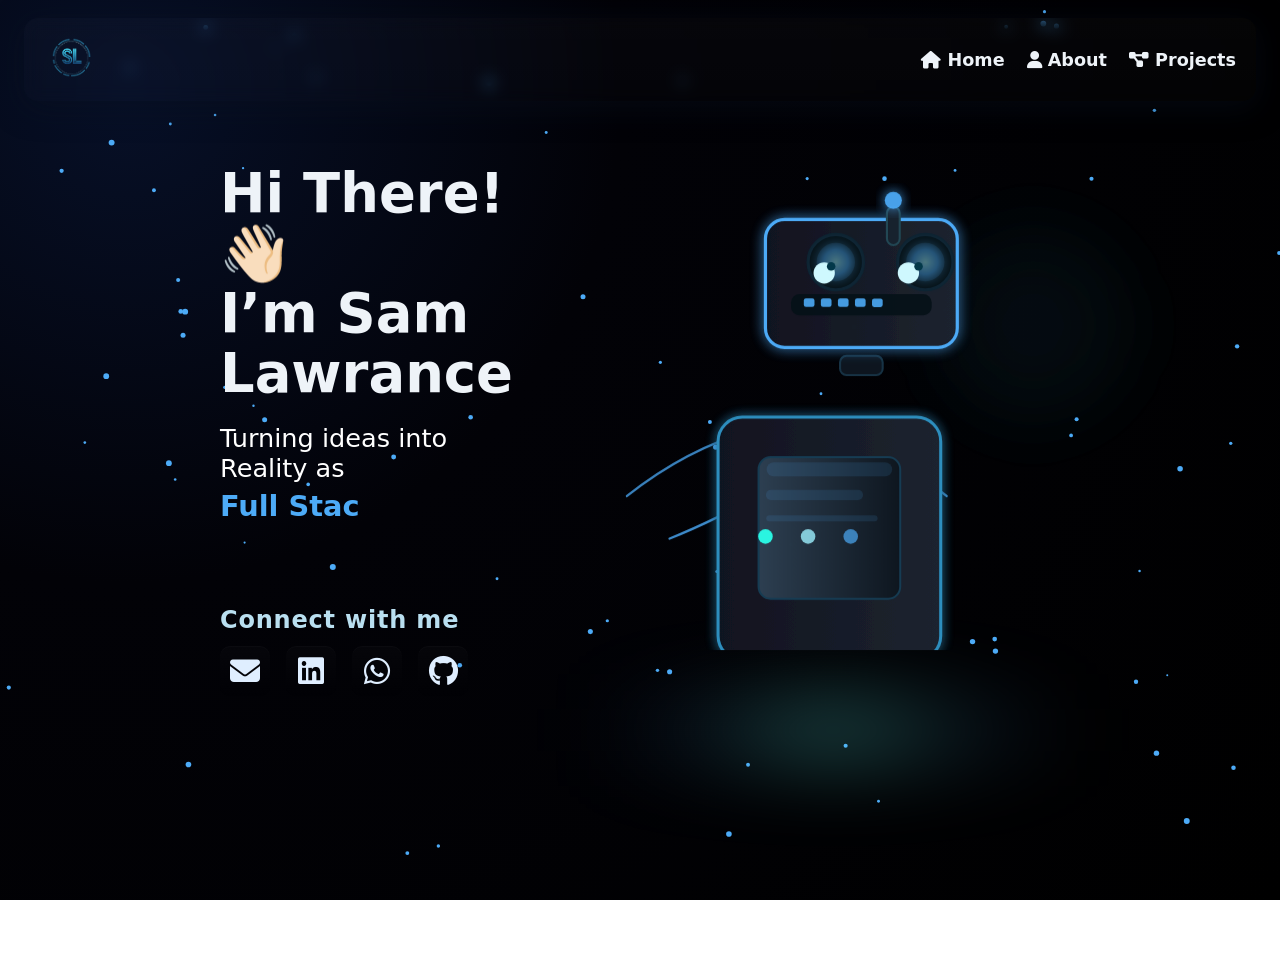
==== index.html @ cdc2eb4f "Rename home.html to index.html" ====
<!doctype html>
<html lang="en">
<head>
  <meta charset="utf-8" />
  <meta name="viewport" content="width=device-width,initial-scale=1" />
  <title>Sam — Portfolio</title>

  <!-- Fonts / Icons / GSAP -->
  <link href="https://cdnjs.cloudflare.com/ajax/libs/font-awesome/6.5.0/css/all.min.css" rel="stylesheet">
  <script src="https://cdnjs.cloudflare.com/ajax/libs/gsap/3.12.2/gsap.min.js"></script>
  <link rel="stylesheet" href="styles.css">

</head>
<body>
<canvas id="particleCanvas"></canvas>


  <!-- NAV -->
  <nav>
    <div class="logo">
  <img src="images/logo.png" alt="Sam Logo">
</div>

    <div class="nav-links">
      <a href="home.html"><i class="fa-solid fa-house"></i> Home</a>
      <a href="about.html"><i class="fa-solid fa-user"></i> About</a>
      <a href="projects.html"><i class="fa-solid fa-diagram-project"></i> Projects</a>
      
    </div>
  </nav>

  <!-- HERO -->
 <main class="hero">
  <div class="left">
    <h1>
      Hi There! <span class="wave">👋🏻</span><br>
      I’m Sam Lawrance
    </h1>
<!-- Typing Section -->
<div class="typing-wrapper">
  <div class="static-text">Turning ideas into Reality as</div>
  <div class="typing" id="typing"></div>
</div>
      <div class="connect-title">Connect with me</div>
      <div class="social" aria-hidden="false">
        <a href="https://mail.google.com/mail/?view=cm&fs=1&to=vsamlawrance@gmail.com" title="Email"><i class="fa-solid fa-envelope"></i></a>
        <a href="https://www.linkedin.com/in/sam-lawrance/" target="_blank" title="LinkedIn"><i class="fa-brands fa-linkedin"></i></a>
        <a href="https://wa.me/+919894426484" target="_blank" title="WhatsApp"><i class="fa-brands fa-whatsapp"></i></a>
        <a href="https://github.com/vsamlawrance" target="_blank" title="GitHub"><i class="fa-brands fa-github"></i></a>
      </div>
    </div>

    <!-- Robot -->
    <div class="robot-wrap" id="robotWrap">
      <div class="glow-ring" aria-hidden="true"></div>
  <div class="glow-ring" aria-hidden="true"></div>
      <!-- SVG robot: head + eyes + wires + body -->
      <svg class="robot-svg" viewBox="0 0 420 420" xmlns="http://www.w3.org/2000/svg" id="robotSVG" role="img" aria-label="Animated robot">
        <defs>
          <filter id="neonBlur" x="-50%" y="-50%" width="200%" height="200%">
            <feGaussianBlur stdDeviation="6" result="blur"/>
            <feMerge>
              <feMergeNode in="blur"/>
              <feMergeNode in="SourceGraphic"/>
            </feMerge>
          </filter>
          <linearGradient id="metal" x1="0" x2="1">
            <stop offset="0" stop-color="#111421"/>
            <stop offset="1" stop-color="#1e2530"/>
          </linearGradient>
          <linearGradient id="glass" x1="0" x2="1">
            <stop offset="0" stop-color="#2e4052"/>
            <stop offset="1" stop-color="#0f1720"/>
          </linearGradient>
          <radialGradient id="eyeGlow" cx="50%" cy="50%" r="80%">
            <stop offset="0%" stop-color="#9ef1ff" stop-opacity="1"/>
            <stop offset="40%" stop-color="#4dabf7" stop-opacity="0.9"/>
            <stop offset="100%" stop-color="#0b2230" stop-opacity="0"/>
          </radialGradient>
        </defs>
        

        <!-- wires behind -->
        <g id="wires" stroke="#4dabf7" stroke-width="2.2" stroke-linecap="round" fill="none" opacity="0.85">
          <path id="wire1" d="M60 300 C110 260, 160 240, 210 230" stroke-linejoin="round"/>
          <path id="wire2" d="M360 300 C310 260, 260 240, 210 230" stroke-linejoin="round"/>
          <path id="wire3" d="M100 340 C150 320, 180 300, 210 290" stroke-linejoin="round"/>
          <path id="wire4" d="M320 340 C270 320, 240 300, 210 290" stroke-linejoin="round"/>
        </g>

        <!-- body -->
        <g id="body" transform="translate(70,120)">
          <rect x="70" y="100" width="220" height="240" rx="24" fill="url(#metal)" stroke="#2e8fbf" stroke-width="3" filter="url(#neonBlur)"/>
          <rect x="110" y="140" width="140" height="140" rx="12" fill="url(#glass)" stroke="#173d54" stroke-width="2"/>
          <!-- inner panel stripes -->
          <g opacity="0.12" transform="translate(110,140)">
            <rect x="8" y="8" width="124" height="14" rx="7" fill="#4dabf7"/>
            <rect x="8" y="34" width="96" height="10" rx="5" fill="#4dabf7"/>
            <rect x="8" y="58" width="110" height="6" rx="3" fill="#4dabf7"/>
          </g>
          <!-- small indicator lights -->
          <g transform="translate(160,214)">
            <circle class="led" cx="-40" cy="4" r="6" fill="#2bffea" opacity="0.95" />
            <circle class="led" cx="0" cy="4" r="6" fill="#9ef1ff" opacity="0.8"/>
            <circle class="led" cx="40" cy="4" r="6" fill="#4dabf7" opacity="0.7"/>
          </g>
        </g>

        <!-- head group (we will rotate this group) -->
        <g id="headGroup" transform="translate(70,28)">
          <!-- neck -->
          <rect x="190" y="140" width="40" height="18" rx="6" fill="#0e1620" stroke="#183345" stroke-width="2" />
          <!-- head box -->
          <g id="head" transform="translate(120,12)">
            <rect x="0" y="0" rx="18" ry="18" width="180" height="120" fill="url(#metal)" stroke="#4dabf7" stroke-width="3" filter="url(#neonBlur)"></rect>

            <!-- mouth display -->
            <rect x="24" y="70" width="132" height="20" rx="8" fill="#061219" opacity="0.9"/>
            <g id="mouthPixels" fill="#4dabf7" transform="translate(36,76)" opacity="0.9">
              <rect x="0" y="0" width="10" height="8" rx="2"></rect>
              <rect x="16" y="0" width="10" height="8" rx="2"></rect>
              <rect x="32" y="0" width="10" height="8" rx="2"></rect>
              <rect x="48" y="0" width="10" height="8" rx="2"></rect>
              <rect x="64" y="0" width="10" height="8" rx="2"></rect>
            </g>

            <!-- eyes group -->
            <g id="eyes" transform="translate(30,12)">
              <!-- left eye shell -->
              <g class="eyeShell" transform="translate(18,0)">
                <circle cx="18" cy="28" r="26" fill="#071217" stroke="#0f2432" stroke-width="3"/>
                <circle class="eyeGlow" cx="18" cy="28" r="18" fill="url(#eyeGlow)" opacity="0.45" filter="url(#neonBlur)"></circle>
                <circle class="pupil" cx="18" cy="28" r="10" fill="#cff9ff"></circle>
                <!-- inner pupil core -->
                <circle class="pupilCore" cx="18" cy="28" r="4" fill="#04394a"/>
              </g>

              <!-- right eye shell -->
              <g class="eyeShell" transform="translate(102,0)">
                <circle cx="18" cy="28" r="26" fill="#071217" stroke="#0f2432" stroke-width="3"/>
                <circle class="eyeGlow" cx="18" cy="28" r="18" fill="url(#eyeGlow)" opacity="0.45" filter="url(#neonBlur)"></circle>
                <circle class="pupil" cx="18" cy="28" r="10" fill="#cff9ff"></circle>
                <circle class="pupilCore" cx="18" cy="28" r="4" fill="#04394a"/>
              </g>
            </g>

            <!-- antenna -->
            <g transform="translate(80,-12)">
              <rect x="34" y="0" width="12" height="36" rx="6" fill="#18232f" stroke="#234855" stroke-width="2"/>
              <circle cx="40" cy="-6" r="8" fill="#4dabf7" opacity="0.95" filter="url(#neonBlur)"/>
            </g>
          </g>
        </g>

      </svg>
      <!-- Hover base under robot -->
<div class="robot-base"></div>

        <!-- Right Button Panel -->

  <div class="robot-right">
    <button class="btn-primary" onclick="window.open('docs/autoCV.pdf','_blank')">
      <i class="fa-solid fa-file-arrow-down" style="margin-right:10px"></i> Download My CV
    </button>

    <button class="btn-secondary" onclick="window.location.href='projects.html'">
      <i class="fa-solid fa-arrow-right" style="margin-right:8px"></i> Explore My Work
    </button>
  </div>
</main>


 <!-- JS libraries -->

<script src="script.js"></script>
<script>
const canvas = document.getElementById('particleCanvas');
const ctx = canvas.getContext('2d');

function resizeCanvas() {
  canvas.width = window.innerWidth;
  canvas.height = window.innerHeight;
}
window.addEventListener('resize', resizeCanvas);
resizeCanvas();

const particles = [];
const numParticles = 80;

for (let i = 0; i < numParticles; i++) {
  particles.push({
    x: Math.random() * canvas.width,
    y: Math.random() * canvas.height,
    r: Math.random() * 2 + 1,
    dx: (Math.random() - 0.5) * 1,
    dy: (Math.random() - 0.5) * 1,
  });
}

function draw() {
  ctx.clearRect(0, 0, canvas.width, canvas.height);
  ctx.fillStyle = '#4dabf7';
  particles.forEach((p) => {
    ctx.beginPath();
    ctx.arc(p.x, p.y, p.r, 0, Math.PI * 2);
    ctx.fill();
  });
}

function update() {
  particles.forEach((p) => {
    p.x += p.dx;
    p.y += p.dy;

    if (p.x < 0 || p.x > canvas.width) p.dx *= -1;
    if (p.y < 0 || p.y > canvas.height) p.dy *= -1;
  });
}

function animate() {
  draw();
  update();
  requestAnimationFrame(animate);
}

animate();
</script>



</body>
</html>
---- styles.css ----
/* ---------- PARTICLES BACKGROUND ---------- */

#particleCanvas {
  position: fixed;
  top: 0;
  left: 0;
  width: 100%;
  height: 100%;
  z-index: 0;              /* stay behind everything */
  pointer-events: none;    /* allow interaction above */
  background: radial-gradient(circle at 10% 10%, #071028 0%, #020207 35%, #000 100%);
}

/* ---------- BASE ---------- */
:root {
  --bg-1: #06070a;
  --bg-2: #081025;
  --accent: #66fcf1;
  --neon: #4dabf7;
  --muted: #bfc7d9;
}

html, body {
  height: 100%;
  margin: 0;
  overflow: hidden; /* disable scroll */
  background: radial-gradient(circle at 10% 10%, #071028 0%, #020207 35%, #000 100%);
  color: #eef3f8;
  font-family: "Poppins", system-ui, -apple-system, "Segoe UI", Roboto, "Helvetica Neue", Arial;
  -webkit-font-smoothing: antialiased;
  -moz-osx-font-smoothing: grayscale;
}

/* make sure all hero/nav/robot elements stay above */
.hero, nav, .robot-wrap, .left, .robot-right {
  position: relative;
  z-index: 1;
}

a { color: inherit; text-decoration: none; }

/* ---------- NAV ---------- */
nav {
  position: fixed;
  top: 18px;
  left: 24px;
  right: 24px;
  display: flex;
  justify-content: space-between;
  align-items: center;
  padding: 12px 20px;
  border-radius: 14px;
  background: linear-gradient(180deg, rgba(255,255,255,0.02), rgba(255,255,255,0.01));
  backdrop-filter: blur(8px);
  box-shadow: 0 6px 30px rgba(7,15,30,0.5);
  z-index: 30;
}

.brand {
  font-weight: 700;
  color: var(--accent);
  letter-spacing: 1px;
  font-size: 1.5rem;
}


.brand span {
  color: var(--accent);
}

.nav-links {
  list-style: none;
  display: flex;
  gap: 22px;
  margin: 0;
  padding: 0;
}

.nav-links a {
  font-weight: 600;
  text-decoration: none;
  color: var(--text);
  transition: color 0.3s ease;
  font-size: 1.1rem;
}

.nav-links a:hover {
  color: var(--accent);
}
/* ---------- HERO ---------- */
.hero {
  min-height: 100vh;
  display: flex;
  align-items: center;
  justify-content: space-between;
  gap: 50px;
  padding: 40px 120px;
  transform: translateY(-60px);
  overflow: hidden;
}

.left {
  max-width: 640px;
  margin-left: 100px;
}

h1 {
  font-size: 3.4rem;
  line-height: 1.1;
  margin: 0 0 12px;
}

.wave {
  display: inline-block;
  transform-origin: 65% 65%;
  animation: wave 2200ms infinite ease-in-out;
}

@keyframes wave {
  0%,100% { transform: rotate(0); }
  20% { transform: rotate(18deg); }
  40% { transform: rotate(-12deg); }
  60% { transform: rotate(14deg); }
  80% { transform: rotate(-6deg); }
}

/* ---------- BUTTONS ---------- */
.btn-primary, .btn-secondary {
  display: flex;
  align-items: center;
  justify-content: center;
  gap: 10px;
  font-family: 'Poppins', sans-serif;
  white-space: nowrap;
  border: none;
  padding: 14px 54px;
  border-radius: 30px;
  cursor: pointer;
  font-size: 1.05rem;
  text-transform: capitalize;
  transition: all 0.3s ease;
}

.btn-primary i, .btn-secondary i {
  font-size: 1.2rem;
}

.btn-primary {
  background: #007bff;
  color: white;
  box-shadow: 0 0 14px #007bff80;
}

.btn-primary:hover {
  background: #0095ff;
  box-shadow: 0 0 22px #0095ffb0;
  transform: translateY(-3px);
}

.btn-secondary {
  background: transparent;
  border: 1.5px solid #4dabf7;
  color: #4dabf7;
}

.btn-secondary:hover {
  background: #4dabf7;
  color: #0b1520;
  box-shadow: 0 0 22px #4dabf7a0;
  transform: translateY(-3px);
}

/* ---------- SOCIAL ---------- */
.connect-title {
  margin-top: 78px;
  color: #b9dff0;
  font-weight: 700;
  letter-spacing: 0.8px;
  font-size: 1.5rem;
}

.social {
  display: flex;
  gap: 16px;
  margin-top: 12px;
}

.social a {
  display: inline-grid;
  place-items: center;
  width: 50px;
  height: 50px;
  border-radius: 10px;
  background: linear-gradient(180deg, rgba(255,255,255,0.02), rgba(0,0,0,0.06));
  box-shadow: inset 0 1px 0 rgba(255,255,255,0.02);
  transition: all .22s;
}

.social a i {
  font-size: 30px;
  color: #dfeeff;
}

.social a:hover i {
  color: #66fcf1;
  text-shadow: 0 0 8px #66fcf1, 0 0 16px #4dabf7, 0 0 32px #4dabf7;
  transform: scale(1.2);
}

/* ---------- ROBOT ---------- */
.robot-wrap {
  width: 1040px;
  height: 640px;
  display: flex;
  align-items: center;
  justify-content: center;
  position: relative;
  pointer-events: none;
  transform: translateY(-30px);
}

.glow-ring {
  position: absolute;
  left: 50%;
  top: 50%;
  transform: translate(-50%,-50%);
  width: 500px;
  height: 500px;
  border-radius: 50%;
  background: radial-gradient(circle at 40% 35%, rgba(77,171,247,0.06), rgba(102,252,241,0.02) 20%, transparent 35%);
  filter: blur(40px);
  z-index: 1;
  opacity: .85;
  animation: breath 4s ease-in-out infinite;
}

@keyframes breath {
  0%,100% { transform: translate(-50%,-50%) scale(.97); }
  50% { transform: translate(-50%,-50%) scale(1.03); }
}

.robot-svg {
  width: 500px;
  height: 500px;
  z-index: 5;
  pointer-events: auto;
  transition: transform 0.4s ease;
}

.robot-svg:hover {
  transform: scale(1.05);
}

/* ---------- RIGHT SIDE PANEL BUTTONS ---------- */
.robot-right {
  display: flex;
  flex-direction: column;
  gap: 28px;
  margin-left: 320px;
  transform: translateY(-20px);
  position: relative;
  z-index: 10;
  pointer-events: auto;
  opacity: 0;
  animation: robotButtonsEntrance 1.2s ease-out forwards 0.5s;
}

@keyframes robotButtonsEntrance {
  0% {
    opacity: 0;
    transform: translateX(50px) translateY(-20px) scale(0.95);
  }
  60% {
    opacity: 1;
    transform: translateX(-10px) translateY(-20px) scale(1.02);
  }
  100% {
    opacity: 1;
    transform: translateX(0) translateY(-20px) scale(1);
  }
}

.robot-right button {
  animation: floatBtn 4s ease-in-out infinite;
}

@keyframes floatBtn {
  0%, 100% { transform: translateY(0); }
  50% { transform: translateY(-6px); }
}

.robot-right .btn-secondary i {
  font-size: 1.2rem;
}

.robot-right .btn-secondary:hover {
  background: #4dabf7;
  color: #0b1520;
  box-shadow: 0 0 22px #4dabf7a0, 0 4px 12px rgba(0,0,0,0.25);
  transform: translateY(-3px) scale(1.05);
}

/* ---------- LOGO ---------- */
.logo img {
  height: 55px;
  width: auto;
  cursor: pointer;
  transition: transform 0.3s ease;
}

.logo img:hover { transform: scale(1.1); }

/* ---------- TYPING ---------- */
.typing-wrapper {
  margin-top: 20px;
  font-weight: 600;
  font-size: 1.8rem;
  color: #eef3f8;
  min-height: 2.4rem;
}

.static-text {
  margin-bottom: 6px;
  font-weight: 500;
  font-size: 1.6rem;
  color: #ffffff;
}

.typing {
  font-weight: 700;
  font-size: 1.8rem;
  color: #4dabf7;
  min-height: 2.4rem;
}

/* ---------- RESPONSIVE ---------- */
@media (max-width: 1000px) {
  .hero { 
    flex-direction: column-reverse; 
    gap: 30px; 
    padding-top: 5rem;
    transform: none;
  }
  .robot-wrap { width: 360px; height: 360px; transform: none; }
  .robot-svg { width: 360px; height: 360px; }
  h1 { font-size: 2.6rem; }
}

@media (max-width: 520px) {
  .left { padding: 0 18px; }
  .robot-wrap { transform: scale(.82); }
  h1 { font-size: 2.2rem; }
}
/* ---------- ROBOT FLOAT ANIMATION ---------- */
.robot-wrap {
  animation: robotFloat 5s ease-in-out infinite;
}

@keyframes robotFloat {
  0%, 100% {
    transform: translateY(-30px);
  }
  50% {
    transform: translateY(-50px);
  }
}

/* optional: subtle tilt + hover response */
.robot-svg {
  transition: transform 0.4s ease, rotate 0.6s ease;
}

.robot-svg:hover {
  transform: scale(1.05) rotate(2deg);
}
/* Robot container float animation */
.robot-wrap {
  width: 1040px;
  height: 640px;
  display: flex;
  align-items: center;
  justify-content: center;
  position: relative;
  pointer-events: none;
  animation: robotFloat 5s ease-in-out infinite;
}

@keyframes robotFloat {
  0%, 100% { transform: translateY(-30px); }
  50% { transform: translateY(-50px); }
}

/* Robot SVG hover + tilt */
.robot-svg {
  width: 500px;
  height: 500px;
  z-index: 5;
  pointer-events: auto;
  transition: transform 0.4s ease, rotate 0.6s ease;
}

.robot-svg:hover {
  transform: scale(1.05) rotate(2deg);
}

/* Glow-ring behind robot */
.glow-ring {
  position: absolute;
  left: 50%;
  top: 50%;
  transform: translate(-50%, -50%);
  width: 500px;
  height: 500px;
  border-radius: 50%;
  background: radial-gradient(circle at 40% 35%, rgba(77,171,247,0.06), rgba(102,252,241,0.02) 20%, transparent 35%);
  filter: blur(40px);
  z-index: 1;
  opacity: 0.85;
  animation: breath 4s ease-in-out infinite;
}

@keyframes breath {
  0%,100% { transform: translate(-50%, -50%) scale(0.97); }
  50% { transform: translate(-50%, -50%) scale(1.03); }
}

/* Glowing base under robot to fill empty bottom */
.robot-base {
  position: absolute;
  bottom: -40px; /* adjust to visually sit below robot */
  left: 26%;
  transform: translateX(-50%);
  width: 500px; /* roughly match robot width */
  height: 60px;
  background: radial-gradient(circle at 50% 50%, rgba(102,252,241,0.35) 0%, rgba(77,171,247,0.1) 60%, transparent 100%);
  filter: blur(40px);
  opacity: 5;
  z-index: 2; /* below robot SVG but above glow-ring */
  animation: glowBase 3s ease-in-out infinite;
}

@keyframes glowBase {
  0%, 100% { transform: translateX(-50%) scale(1); opacity: 0.6; }
  50% { transform: translateX(-50%) scale(1.05); opacity: 0.95; }
}


/* ---------- ABOUT PAGE ---------- */
.about, .skills, .tools {
  padding: 120px 160px;
  position: relative;
  z-index: 1;
  color: var(--muted);
}

.about h2, .skills h2, .tools h2 {
  font-size: 2.2rem;
  color: var(--accent);
  margin-bottom: 20px;
}

.about p {
  font-size: 1.1rem;
  line-height: 1.8;
  max-width: 800px;
  color: #cfd9e7;
}

.highlight {
  color: var(--neon);
}

/* ---------- PROFESSIONAL SKILLSET GRID ---------- */
.skills {
  padding: 120px 160px;
  text-align: center;
  color: var(--muted);
}

.skills h2 {
  font-size: 2.2rem;
  color: var(--accent);
  margin-bottom: 40px;
}

.skills-grid {
  display: grid;
  grid-template-columns: repeat(auto-fit, minmax(180px, 1fr));
  gap: 30px;
  justify-items: center;
}

.skill-box {
  background: rgba(255,255,255,0.02);
  border: 1px solid rgba(102,252,241,0.25);
  border-radius: 14px;
  width: 160px;
  height: 160px;
  display: flex;
  flex-direction: column;
  align-items: center;
  justify-content: center;
  transition: all 0.3s ease;
  box-shadow: 0 0 10px rgba(102,252,241,0.05);
}

.skill-box img {
  width: 50px;
  height: 50px;
  margin-bottom: 10px;
  filter: brightness(0) invert(1);
}

.skill-box p {
  font-weight: 500;
  font-size: 0.95rem;
  color: #e0e6f0;
}

.skill-box:hover {
  transform: translateY(-8px);
  border-color: var(--neon);
  box-shadow: 0 0 15px rgba(77,171,247,0.4);
}

/* ---------- TOOLS GRID ---------- */
.tools-grid {
  display: grid;
  grid-template-columns: repeat(auto-fit, minmax(160px, 1fr));
  gap: 30px;
  margin-top: 40px;
}

.tool {
  display: flex;
  flex-direction: column;
  align-items: center;
  background: rgba(255,255,255,0.03);
  border-radius: 14px;
  padding: 20px;
  transition: all 0.3s ease;
}

.tool i {
  font-size: 2.5rem;
  color: var(--accent);
  margin-bottom: 10px;
}

.tool span {
  font-weight: 600;
  font-size: 1rem;
}

.tool:hover {
  background: rgba(77,171,247,0.1);
  box-shadow: 0 0 20px rgba(77,171,247,0.4);
  transform: translateY(-5px);
}
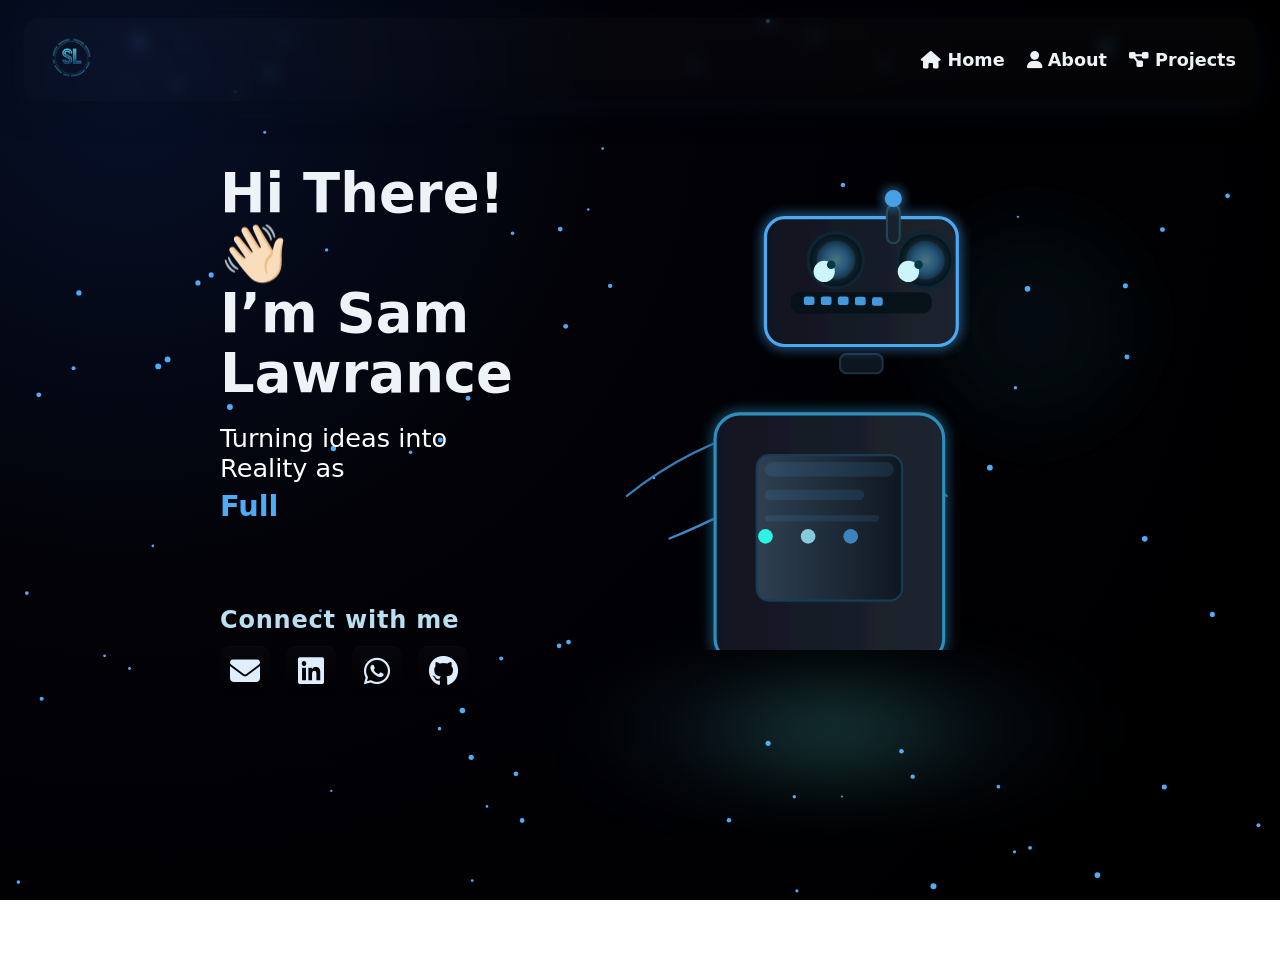
==== commit defafbb0: "Update index.html" ====
--- a/index.html
+++ b/index.html
@@ -22,7 +22,7 @@
 </div>
 
     <div class="nav-links">
-      <a href="home.html"><i class="fa-solid fa-house"></i> Home</a>
+      <a href="index.html"><i class="fa-solid fa-house"></i> Home</a>
       <a href="about.html"><i class="fa-solid fa-user"></i> About</a>
       <a href="projects.html"><i class="fa-solid fa-diagram-project"></i> Projects</a>
       
